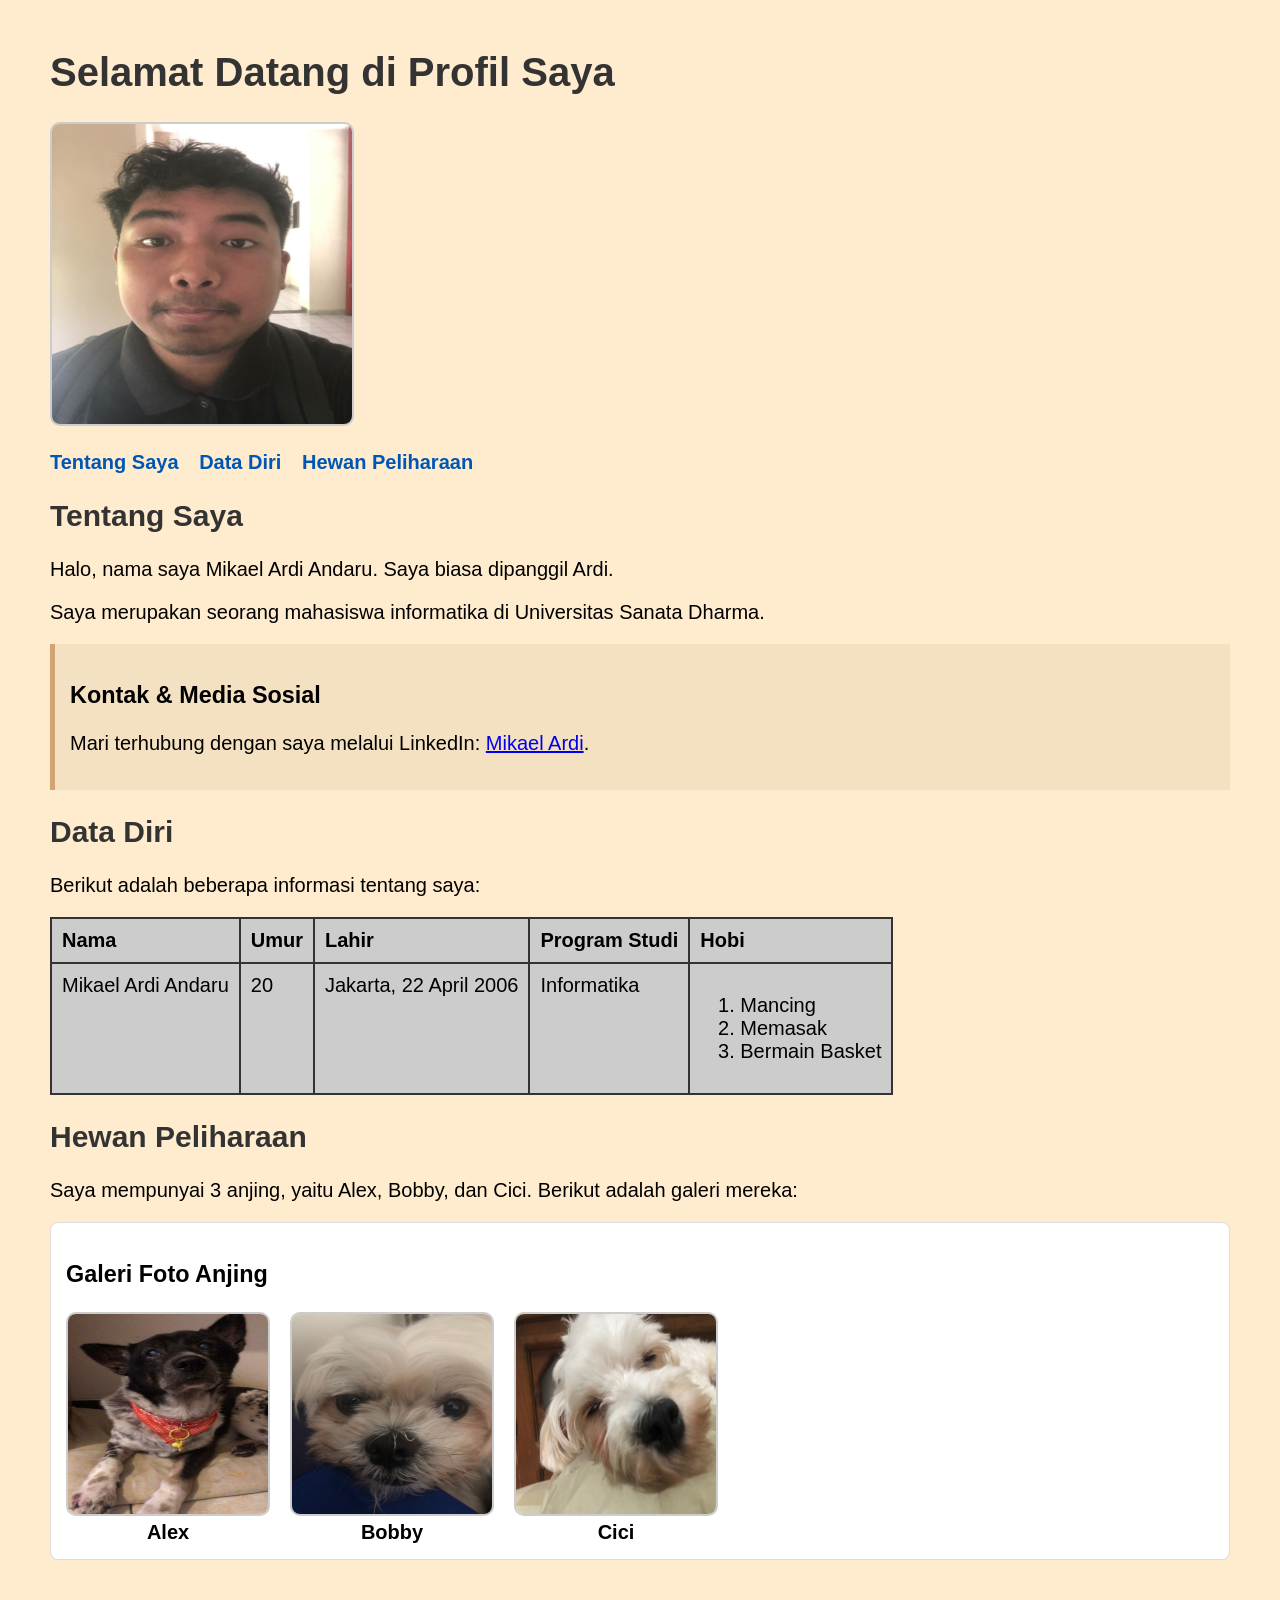
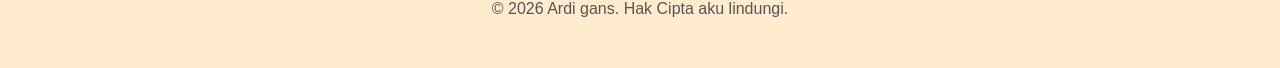
==== index.html @ 853bb018 "first commit" ====
<!DOCTYPE html>
<html lang="id">
    <head>
        <meta charset="UTF-8">
        <meta name="viewport" content="width=device-width, initial-scale=1.0">
        <title>Profil Mikael Ardi Andaru</title>
        <style>
            body {
                font-family: Calibri, sans-serif;
                margin: 50px;
                background-color: blanchedalmond;
                font-size: 20px;
            }
            h1, h2 {
                color: #333;
            }
            img {
                border: 2px solid #ccc;
                border-radius: 10px;
            }
            /* styling untuk tabel profil */
            table {
                background-color: #ccc;
                border-collapse: collapse;
                margin-bottom: 20px;
            }
            th, td {
                border: 2px solid #333;
                padding: 10px;
                text-align: left;
                vertical-align: top;
            }
            /* styling untuk foto anjing */
            .gallery {
                display: flex;
                gap: 20px;
            }
            figure {
                margin: 0;
                text-align: center;
                font-weight: bold;
            }
            nav ul {
                list-style-type: none;
                padding: 0;
            }
            nav ul li {
                display: inline;
                margin-right: 15px;
            }
            nav ul li a {
                text-decoration: none;
                color: #0056b3;
                font-weight: bold;
            }
            aside {
                background-color: #f4e1c1;
                padding: 15px;
                border-left: 5px solid #d4a373;
                margin-top: 20px;
            }
            footer {
                margin-top: 40px;
                text-align: center;
                font-size: 16px;
                color: #555;
            }
            article {
                background-color: #fff;
                padding: 15px;
                border-radius: 8px;
                border: 1px solid #ddd;
                margin-top: 10px;
            }
        </style>
    </head>
    <body>
        <header>
            <h1>Selamat Datang di Profil Saya</h1>
            <img src="ardi.jpeg" alt="Foto Ardi" width="300" height="300">
            <!-- nav -->
            <nav>
                <ul>
                    <li><a href="#tentang-saya">Tentang Saya</a></li>
                    <li><a href="#data-diri">Data Diri</a></li>
                    <li><a href="#hewan-peliharaan">Hewan Peliharaan</a></li>
                </ul>
            </nav>
        </header>

        <main>
            <section id="tentang-saya">
                <h2>Tentang Saya</h2>
                <p>Halo, nama saya Mikael Ardi Andaru. Saya biasa dipanggil Ardi.</p>
                <p>Saya merupakan seorang mahasiswa informatika di Universitas Sanata Dharma.</p>
                
                <!-- buat medsos -->
                <aside>
                    <h3>Kontak & Media Sosial</h3>
                    <p>Mari terhubung dengan saya melalui LinkedIn: <a href="https://www.linkedin.com/in/mikaelardi/" target="_blank">Mikael Ardi</a>.</p>
                </aside>
            </section>

            <section id="data-diri">
                <h2>Data Diri</h2>
                <p>Berikut adalah beberapa informasi tentang saya:</p>
                <table>
                    <thead>
                        <tr>
                            <th scope="col">Nama</th>
                            <th scope="col">Umur</th>
                            <th scope="col">Lahir</th>
                            <th scope="col">Program Studi</th>
                            <th scope="col">Hobi</th>
                        </tr>
                    </thead>
                    <tbody>
                        <tr>
                            <td>Mikael Ardi Andaru</td>
                            <td>20</td>
                            <td>Jakarta, 22 April 2006</td>
                            <td>Informatika</td>
                            <td>
                                <ol>
                                    <li>Mancing</li>
                                    <li>Memasak</li>
                                    <li>Bermain Basket</li>
                                </ol>
                            </td>
                        </tr>
                    </tbody>
                </table>
            </section>
            
            <section id="hewan-peliharaan">
                <h2>Hewan Peliharaan</h2>
                <p>Saya mempunyai 3 anjing, yaitu Alex, Bobby, dan Cici. Berikut adalah galeri mereka:</p>
                
                
                <article>
                    <h3>Galeri Foto Anjing</h3>
                    <div class="gallery">
                        <figure>
                            <img src="alex.jpeg" alt="Foto anjing bernama Alex" width="200" height="200">
                            <figcaption>Alex</figcaption>
                        </figure>
                        <figure>
                            <img src="bobby.jpeg" alt="Foto anjing bernama Bobby" width="200" height="200">
                            <figcaption>Bobby</figcaption>
                        </figure>
                        <figure>
                            <img src="cici.jpeg" alt="Foto anjing bernama Cici" width="200" height="200">
                            <figcaption>Cici</figcaption>
                        </figure>
                    </div>
                </article>
            </section>
        </main>

        <!-- ini buat footer -->
        <footer>
            <p>&copy; 2026 Ardi gans. Hak Cipta aku lindungi.</p>
        </footer>
    </body>
</html>
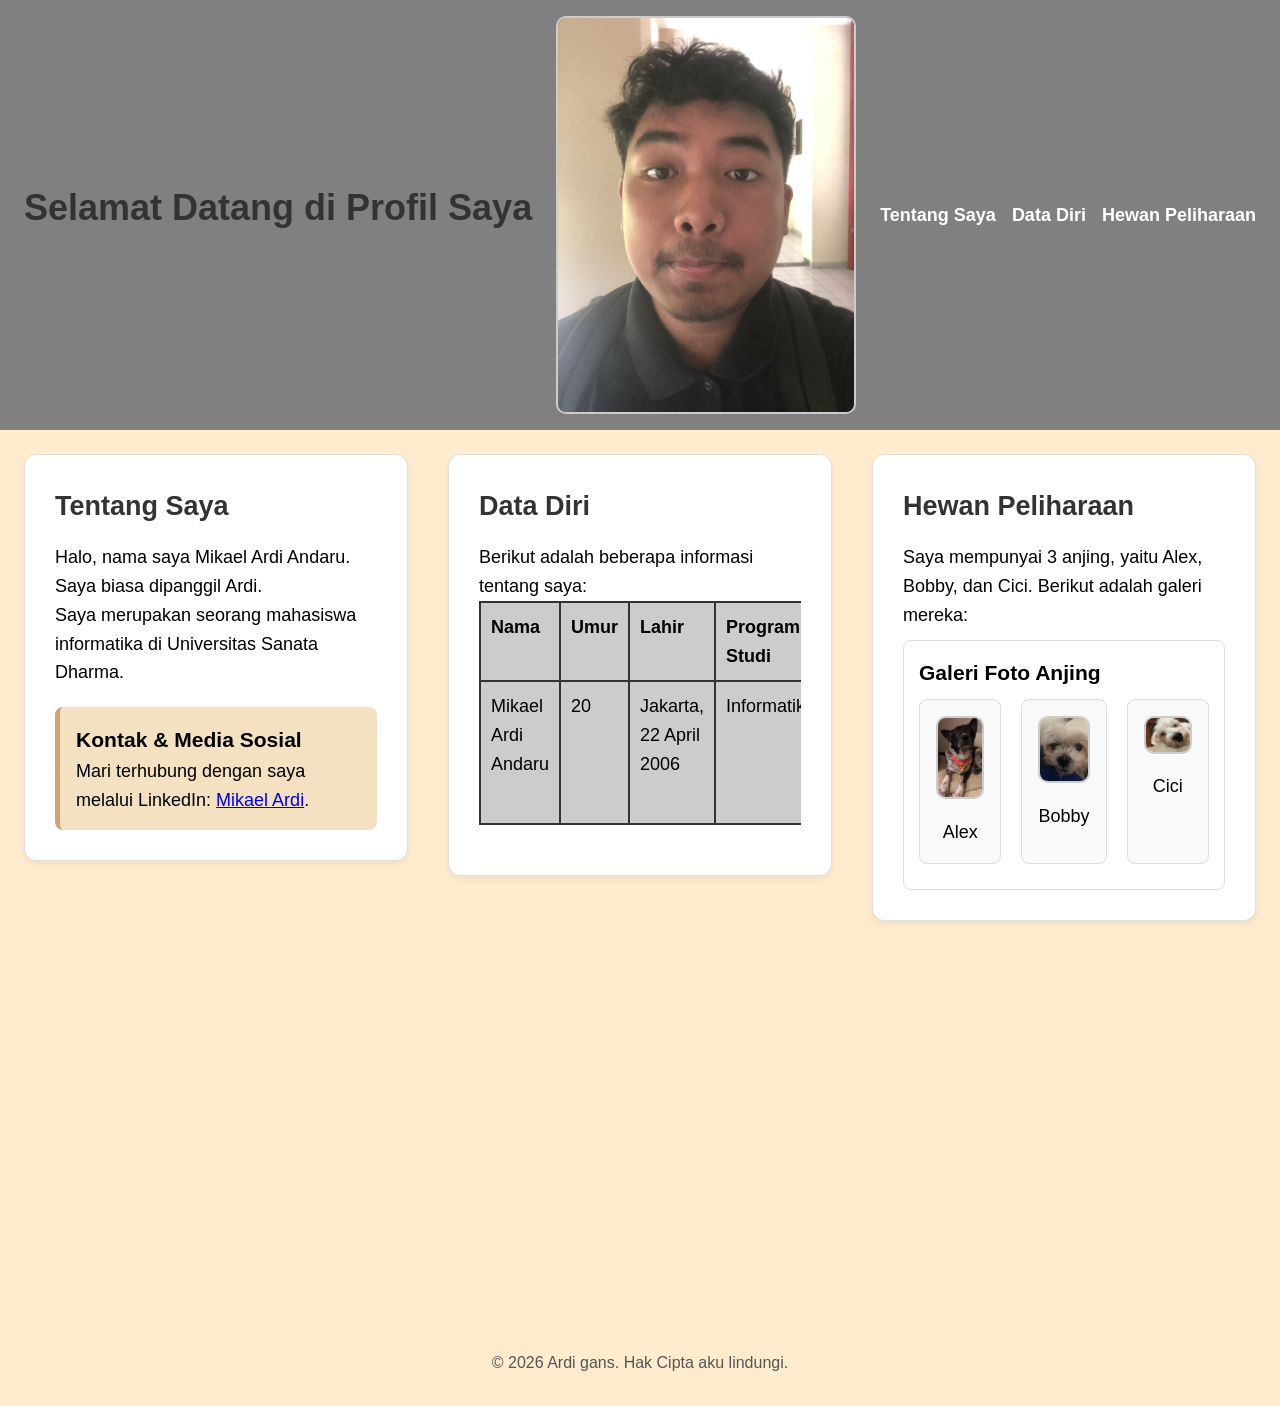
==== commit 968a6fc6: "First Commit For Laporan 2" ====
--- a/index.html
+++ b/index.html
@@ -4,75 +4,7 @@
         <meta charset="UTF-8">
         <meta name="viewport" content="width=device-width, initial-scale=1.0">
         <title>Profil Mikael Ardi Andaru</title>
-        <style>
-            body {
-                font-family: Calibri, sans-serif;
-                margin: 50px;
-                background-color: blanchedalmond;
-                font-size: 20px;
-            }
-            h1, h2 {
-                color: #333;
-            }
-            img {
-                border: 2px solid #ccc;
-                border-radius: 10px;
-            }
-            /* styling untuk tabel profil */
-            table {
-                background-color: #ccc;
-                border-collapse: collapse;
-                margin-bottom: 20px;
-            }
-            th, td {
-                border: 2px solid #333;
-                padding: 10px;
-                text-align: left;
-                vertical-align: top;
-            }
-            /* styling untuk foto anjing */
-            .gallery {
-                display: flex;
-                gap: 20px;
-            }
-            figure {
-                margin: 0;
-                text-align: center;
-                font-weight: bold;
-            }
-            nav ul {
-                list-style-type: none;
-                padding: 0;
-            }
-            nav ul li {
-                display: inline;
-                margin-right: 15px;
-            }
-            nav ul li a {
-                text-decoration: none;
-                color: #0056b3;
-                font-weight: bold;
-            }
-            aside {
-                background-color: #f4e1c1;
-                padding: 15px;
-                border-left: 5px solid #d4a373;
-                margin-top: 20px;
-            }
-            footer {
-                margin-top: 40px;
-                text-align: center;
-                font-size: 16px;
-                color: #555;
-            }
-            article {
-                background-color: #fff;
-                padding: 15px;
-                border-radius: 8px;
-                border: 1px solid #ddd;
-                margin-top: 10px;
-            }
-        </style>
+        <link rel="stylesheet" href="style.css">
     </head>
     <body>
         <header>
--- a/style.css
+++ b/style.css
@@ -0,0 +1,170 @@
+
+* {
+    margin: 0;
+    padding: 0;
+    box-sizing: border-box;
+}
+
+body {
+
+    font-family: Arial, sans-serif; 
+    line-height: 1.6; 
+    background-color: blanchedalmond; 
+    font-size: 18px; 
+}
+    
+
+header {
+    top: 0;
+    z-index: 100;
+    display: flex;
+    justify-content: space-between;
+    align-items: center;
+    flex-wrap: wrap; 
+    padding: 16px 24px;
+    background-color: gray;
+    color: white;
+}
+
+header nav ul {
+    display: flex;
+    gap: 16px;
+    list-style: none;
+    flex-wrap: wrap;
+}
+
+header nav a {
+    color: white;
+    text-decoration: none;
+    font-weight: bold;
+}
+
+
+h1, h2 {
+    color: #333;
+    margin-bottom: 15px; 
+}
+
+img {
+    border: 2px solid #ccc;
+    border-radius: 10px;
+    max-width: 100%;
+    height: auto;
+}
+
+
+table {
+    background-color: #ccc;
+    border-collapse: collapse;
+    margin-bottom: 20px;
+    width: 100%; 
+}
+
+th, td {
+    border: 2px solid #333;
+    padding: 10px;
+    text-align: left; 
+    vertical-align: top;
+}
+
+td ol {
+    padding-left: 25px; 
+    margin-top: 5px; 
+}
+
+
+main {
+    display: flex;
+    flex-direction: column; 
+    gap: 40px; 
+    padding: 24px;
+    min-height: 100vh;
+}
+
+main > section {
+    background-color: #ffffff;
+    padding: 30px;
+    border-radius: 12px; 
+    border: 1px solid #ddd;
+    box-shadow: 0 4px 6px rgba(0,0,0,0.05); 
+}
+
+aside {
+    background-color: #f4e1c1; 
+    padding: 16px;
+    border-left: 5px solid #d4a373; 
+    border-radius: 8px; 
+    margin-top: 20px;
+}
+
+article {
+    background-color: #fff;
+    padding: 15px;
+    border-radius: 8px;
+    border: 1px solid #ddd;
+    margin-top: 10px;
+}
+
+/* --- Grid pada Hewan Peliharaan --- */
+.gallery {
+    display: grid;
+    grid-template-columns: 1fr;
+    gap: 20px; 
+    padding: 10px 0;
+}
+
+.gallery figure {
+    border: 1px solid #ddd;
+    border-radius: 8px; 
+    padding: 16px;
+    text-align: center;
+    background-color: #f9f9f9;
+}
+
+.gallery figure img {
+    margin-bottom: 10px;
+}
+
+footer {
+    margin-top: 20px;
+    padding-bottom: 30px;
+    text-align: center;
+    font-size: 16px;
+    color: #555;
+}
+
+/* --- Media Query Mobile-First --- */
+@media (max-width: 767px) {
+    table {
+        display: block;
+        overflow-x: auto;
+    }
+}
+
+@media (min-width: 768px) {
+    .gallery {
+        grid-template-columns: repeat(2, 1fr);
+    }   
+    
+    main { 
+        flex-direction: row;
+        align-items: flex-start; 
+        flex-wrap: wrap; 
+    }
+    
+    main > section { 
+        flex: 1; 
+        min-width: 300px; 
+    }
+
+        table {
+        display: block;
+        overflow-x: auto;
+    }
+}
+
+@media (min-width: 992px) {
+    .gallery {
+        grid-template-columns: repeat(3, 1fr);
+    }
+}
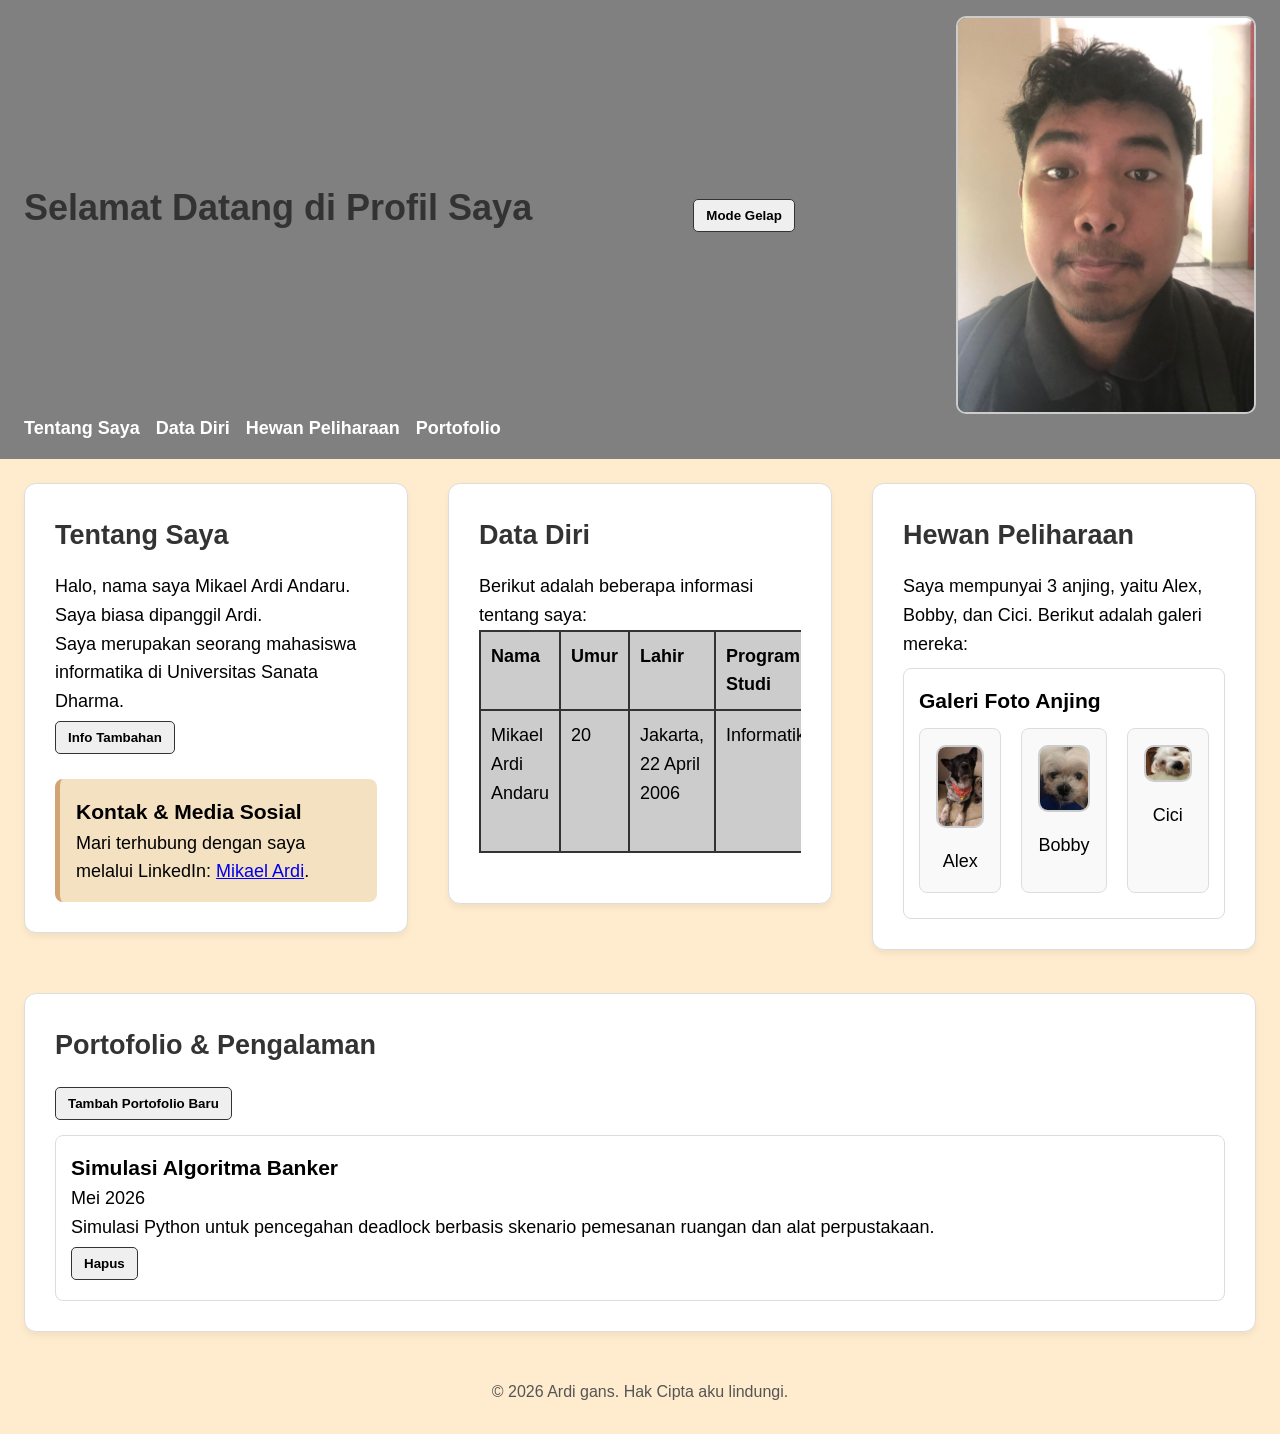
==== commit 4b9cc93f: "first commit: added dom" ====
--- a/index.html
+++ b/index.html
@@ -9,6 +9,9 @@
     <body>
         <header>
             <h1>Selamat Datang di Profil Saya</h1>
+            <!-- Tombol Dark Mode ditambahkan di sini -->
+            <button id="btn-tema">Mode Gelap</button>
+            
             <img src="ardi.jpeg" alt="Foto Ardi" width="300" height="300">
             <!-- nav -->
             <nav>
@@ -16,6 +19,7 @@
                     <li><a href="#tentang-saya">Tentang Saya</a></li>
                     <li><a href="#data-diri">Data Diri</a></li>
                     <li><a href="#hewan-peliharaan">Hewan Peliharaan</a></li>
+                    <li><a href="#portofolio">Portofolio</a></li>
                 </ul>
             </nav>
         </header>
@@ -25,6 +29,9 @@
                 <h2>Tentang Saya</h2>
                 <p>Halo, nama saya Mikael Ardi Andaru. Saya biasa dipanggil Ardi.</p>
                 <p>Saya merupakan seorang mahasiswa informatika di Universitas Sanata Dharma.</p>
+                
+                <!-- Tombol untuk menyembunyikan/menampilkan aside -->
+                <button id="btn-info">Info Tambahan</button>
                 
                 <!-- buat medsos -->
                 <aside>
@@ -68,7 +75,6 @@
                 <h2>Hewan Peliharaan</h2>
                 <p>Saya mempunyai 3 anjing, yaitu Alex, Bobby, dan Cici. Berikut adalah galeri mereka:</p>
                 
-                
                 <article>
                     <h3>Galeri Foto Anjing</h3>
                     <div class="gallery">
@@ -87,11 +93,21 @@
                     </div>
                 </article>
             </section>
+
+            <!-- Bagian Portofolio / Pengalaman Baru (Tugas Mandiri) -->
+            <section id="portofolio">
+                <h2>Portofolio & Pengalaman</h2>
+                <button id="btn-tambah">Tambah Portofolio Baru</button>
+                <div class="daftar-portofolio">
+                    <!-- Artikel akan di-render di sini menggunakan JavaScript -->
+                </div>
+            </section>
         </main>
 
         <!-- ini buat footer -->
         <footer>
             <p>&copy; 2026 Ardi gans. Hak Cipta aku lindungi.</p>
         </footer>
+        <script src="script.js"></script>
     </body>
 </html>
--- a/style.css
+++ b/style.css
@@ -1,4 +1,3 @@
-
 * {
     margin: 0;
     padding: 0;
@@ -6,14 +5,12 @@
 }
 
 body {
-
     font-family: Arial, sans-serif; 
     line-height: 1.6; 
     background-color: blanchedalmond; 
     font-size: 18px; 
 }
     
-
 header {
     top: 0;
     z-index: 100;
@@ -39,7 +36,6 @@
     font-weight: bold;
 }
 
-
 h1, h2 {
     color: #333;
     margin-bottom: 15px; 
@@ -52,7 +48,6 @@
     height: auto;
 }
 
-
 table {
     background-color: #ccc;
     border-collapse: collapse;
@@ -71,7 +66,6 @@
     padding-left: 25px; 
     margin-top: 5px; 
 }
-
 
 main {
     display: flex;
@@ -105,6 +99,15 @@
     margin-top: 10px;
 }
 
+button {
+    padding: 8px 12px;
+    margin: 5px 0;
+    cursor: pointer;
+    border-radius: 5px;
+    border: 1px solid #333;
+    font-weight: bold;
+}
+
 /* --- Grid pada Hewan Peliharaan --- */
 .gallery {
     display: grid;
@@ -131,6 +134,48 @@
     text-align: center;
     font-size: 16px;
     color: #555;
+}
+
+/* === TAMBAHAN DARI PRAKTIKUM === */
+
+/* Gaya Dark Mode */
+body.dark-mode {
+    background-color: #1a1a1a;
+    color: #f2f2f2;
+}
+
+/* Penyesuaian warna section dan teks saat Dark Mode aktif */
+body.dark-mode main > section {
+    background-color: #2c2c2c;
+    border-color: #444;
+}
+
+body.dark-mode h1, body.dark-mode h2, body.dark-mode h3 {
+    color: #fff;
+}
+
+body.dark-mode article {
+    background-color: #333;
+    border-color: #555;
+}
+
+body.dark-mode aside {
+    background-color: #4b4033;
+    border-color: #d4a373;
+}
+
+body.dark-mode .gallery figure {
+    background-color: #333;
+    border-color: #555;
+}
+
+body.dark-mode table {
+    background-color: #444;
+}
+
+/* Class untuk hide aside */
+.tersembunyi {
+    display: none;
 }
 
 /* --- Media Query Mobile-First --- */
@@ -157,7 +202,7 @@
         min-width: 300px; 
     }
 
-        table {
+    table {
         display: block;
         overflow-x: auto;
     }
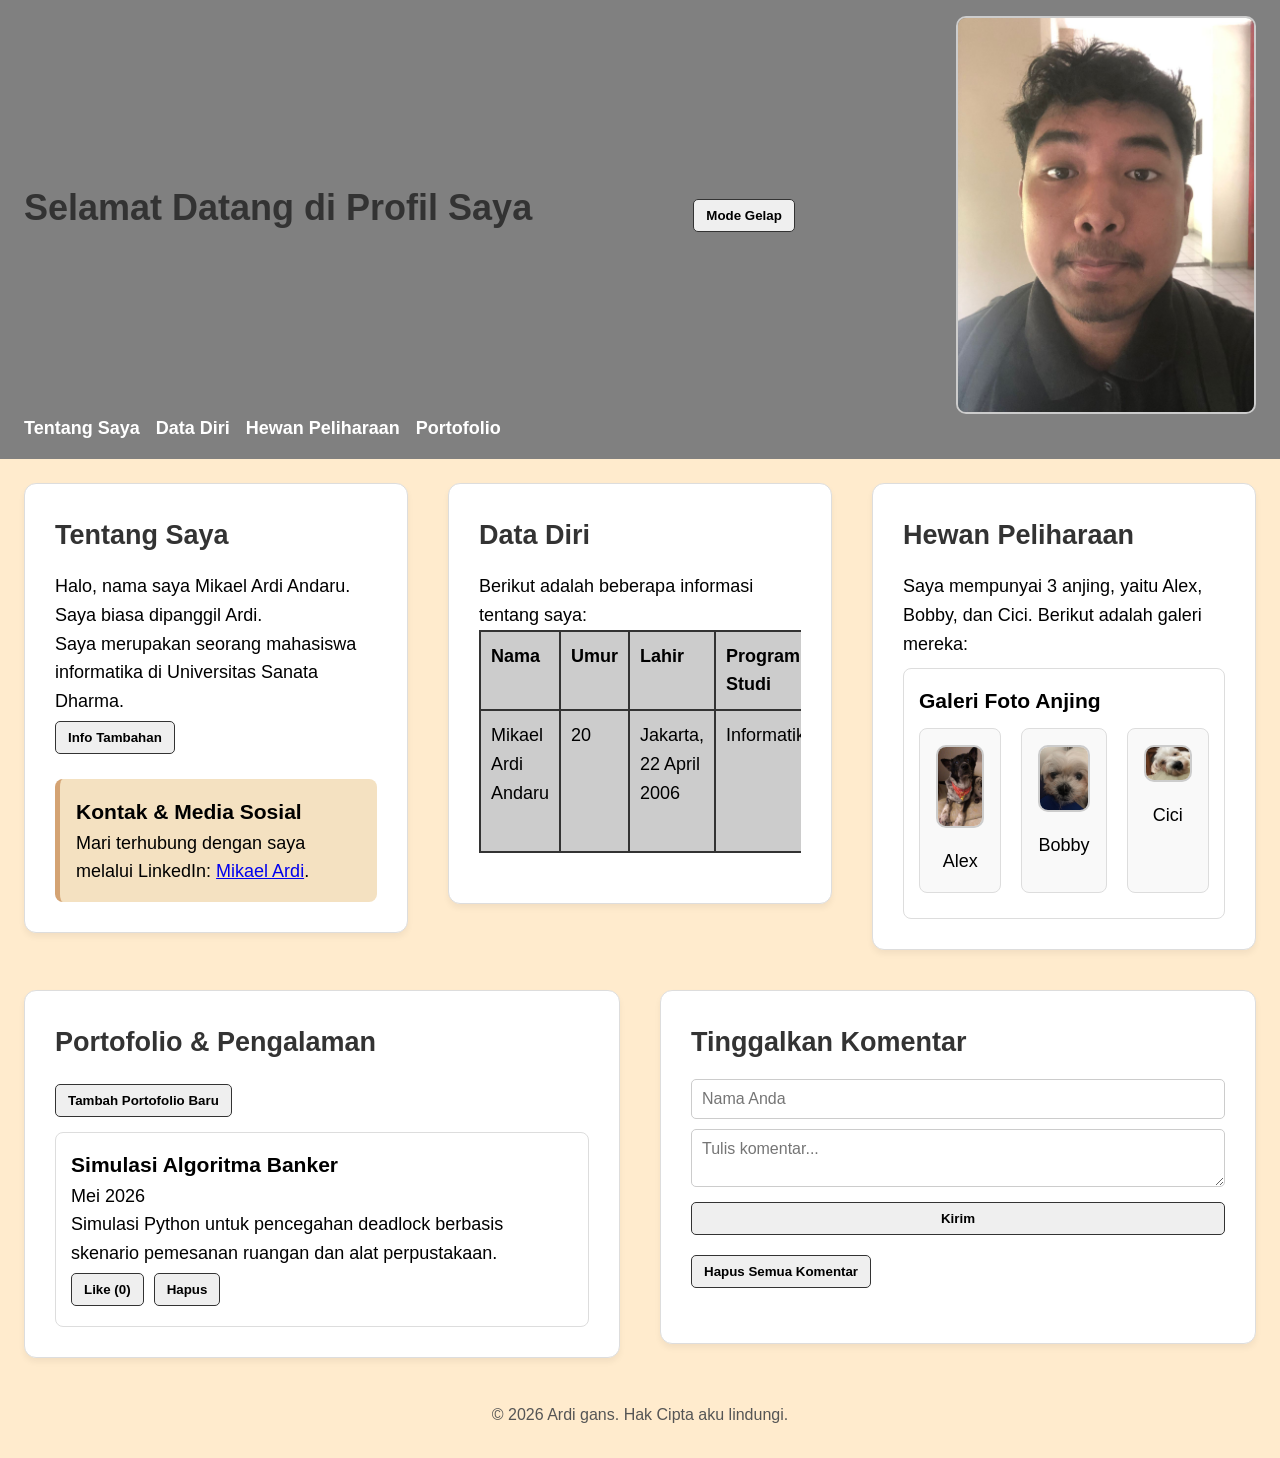
==== commit 64838b39: "commit:penerapanmodul5" ====
--- a/index.html
+++ b/index.html
@@ -9,7 +9,7 @@
     <body>
         <header>
             <h1>Selamat Datang di Profil Saya</h1>
-            <!-- Tombol Dark Mode ditambahkan di sini -->
+            <!-- Tombol Dark Mode -->
             <button id="btn-tema">Mode Gelap</button>
             
             <img src="ardi.jpeg" alt="Foto Ardi" width="300" height="300">
@@ -102,6 +102,22 @@
                     <!-- Artikel akan di-render di sini menggunakan JavaScript -->
                 </div>
             </section>
+            <!-- B.4 Langkah 3: Form Komentar HTML -->
+            <section id="komentar">
+                <h2>Tinggalkan Komentar</h2>
+                <form id="form-komentar">
+                    <input type="text" id="input-nama" placeholder="Nama Anda" required>
+                    <textarea id="input-pesan" placeholder="Tulis komentar..." required></textarea>
+                    <!-- Tugas Mandiri: pesan error di DOM -->
+                    <div id="error-pesan" style="color: red; display: none; margin-bottom: 10px; font-weight: bold;"></div>
+                    <button type="submit">Kirim</button>
+                </form>
+                
+                <!-- Tugas Mandiri: Tombol hapus semua komentar -->
+                <button id="btn-hapus-semua" style="margin-top: 15px;">Hapus Semua Komentar</button>
+                
+                <ul id="daftar-komentar" style="list-style: none; padding: 0; margin-top: 20px;"></ul>
+            </section>
         </main>
 
         <!-- ini buat footer -->
--- a/style.css
+++ b/style.css
@@ -136,8 +136,6 @@
     color: #555;
 }
 
-/* === TAMBAHAN DARI PRAKTIKUM === */
-
 /* Gaya Dark Mode */
 body.dark-mode {
     background-color: #1a1a1a;
@@ -176,6 +174,49 @@
 /* Class untuk hide aside */
 .tersembunyi {
     display: none;
+}
+
+/* untuk modul 5 */
+
+/* B.2 Langkah 1 - Efek Hover Artikel */
+.artikel-hover {
+    background-color: #eef4fb !important;
+    transition: background-color 0.3s ease;
+}
+
+body.dark-mode .artikel-hover {
+    background-color: #555 !important;
+}
+
+/* Gaya untuk list komentar */
+#daftar-komentar li {
+    background: #f9f9f9;
+    padding: 10px 15px;
+    border-radius: 8px;
+    border: 1px solid #ddd;
+    margin-bottom: 10px;
+    display: flex;
+    justify-content: space-between;
+    align-items: center;
+}
+
+body.dark-mode #daftar-komentar li {
+    background: #333;
+    border-color: #555;
+}
+
+form#form-komentar {
+    display: flex;
+    flex-direction: column;
+    gap: 10px;
+}
+
+form#form-komentar input, form#form-komentar textarea {
+    padding: 10px;
+    font-size: 16px;
+    font-family: inherit;
+    border-radius: 5px;
+    border: 1px solid #ccc;
 }
 
 /* --- Media Query Mobile-First --- */
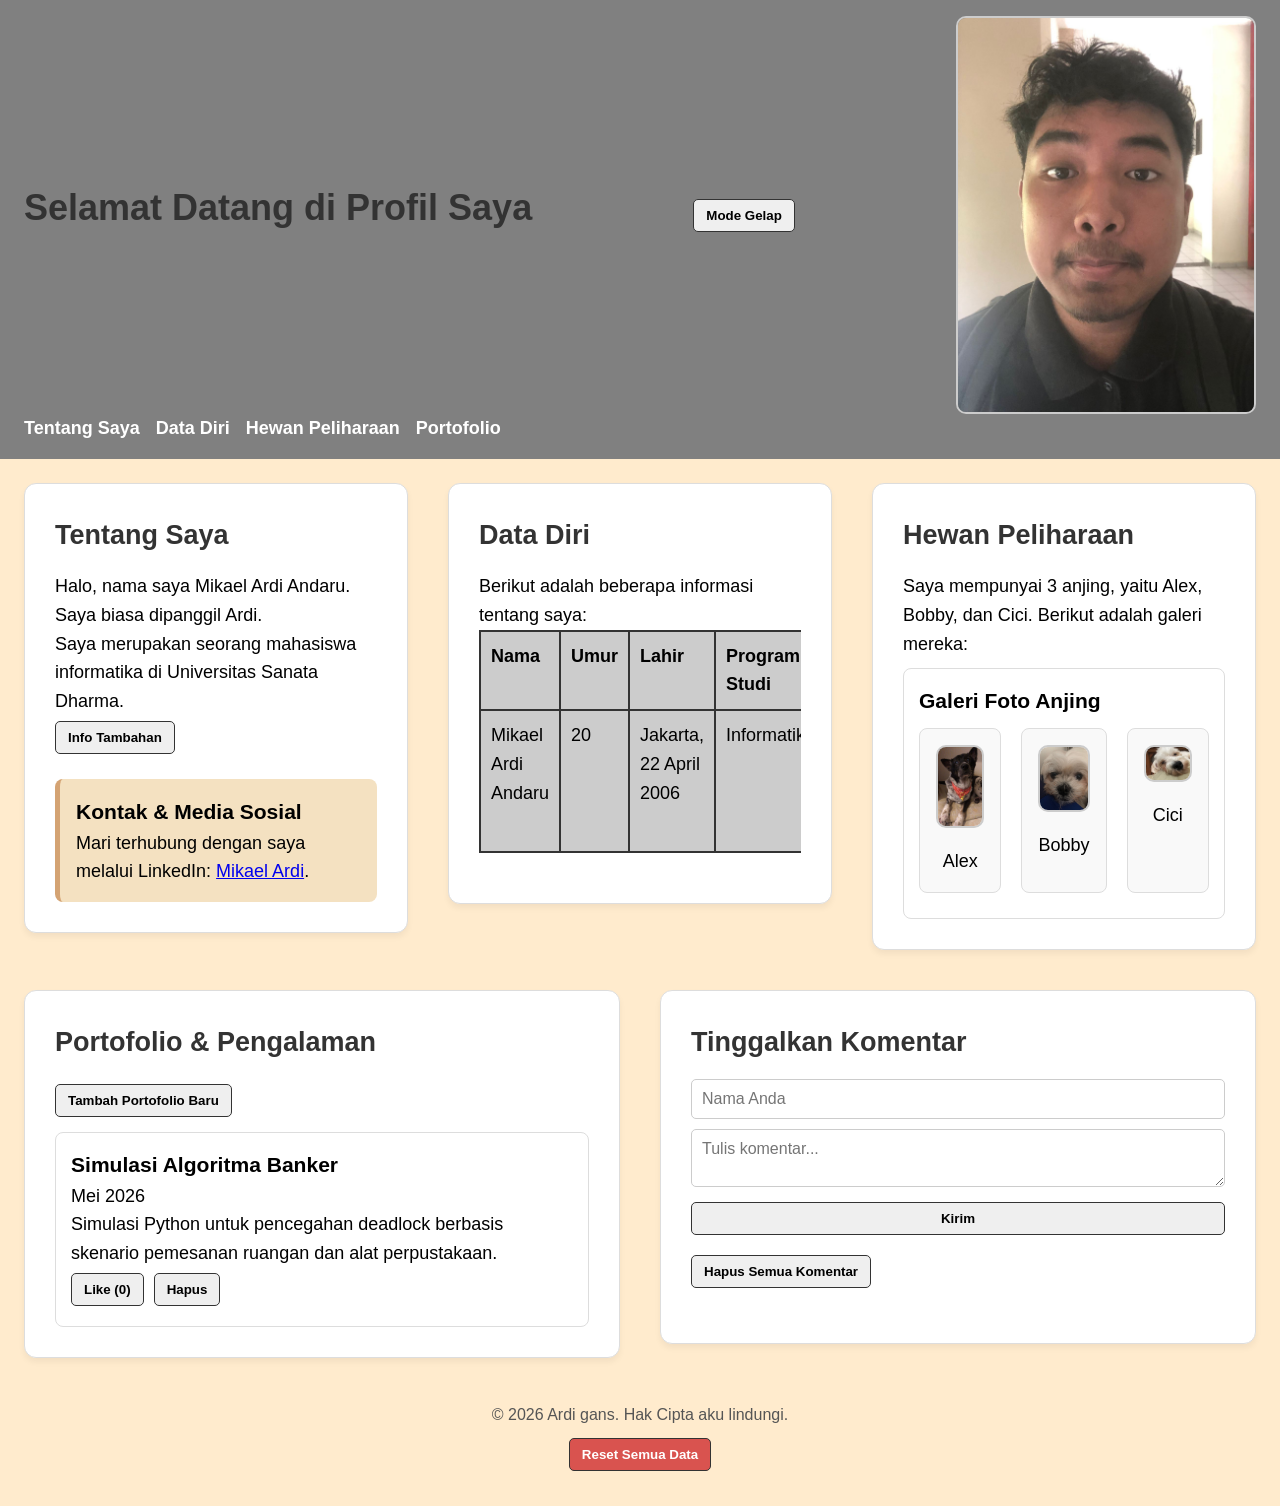
==== commit 3c85153f: "added localstorage" ====
--- a/index.html
+++ b/index.html
@@ -102,6 +102,7 @@
                     <!-- Artikel akan di-render di sini menggunakan JavaScript -->
                 </div>
             </section>
+            
             <!-- B.4 Langkah 3: Form Komentar HTML -->
             <section id="komentar">
                 <h2>Tinggalkan Komentar</h2>
@@ -123,6 +124,8 @@
         <!-- ini buat footer -->
         <footer>
             <p>&copy; 2026 Ardi gans. Hak Cipta aku lindungi.</p>
+            <!-- Tombol Reset Data Modul 7 -->
+            <button id="btn-reset" style="margin-top: 10px; background-color: #d9534f; color: white;">Reset Semua Data</button>
         </footer>
         <script src="script.js"></script>
     </body>
--- a/style.css
+++ b/style.css
@@ -142,7 +142,6 @@
     color: #f2f2f2;
 }
 
-/* Penyesuaian warna section dan teks saat Dark Mode aktif */
 body.dark-mode main > section {
     background-color: #2c2c2c;
     border-color: #444;
@@ -176,9 +175,7 @@
     display: none;
 }
 
-/* untuk modul 5 */
-
-/* B.2 Langkah 1 - Efek Hover Artikel */
+/* Efek Hover Artikel */
 .artikel-hover {
     background-color: #eef4fb !important;
     transition: background-color 0.3s ease;
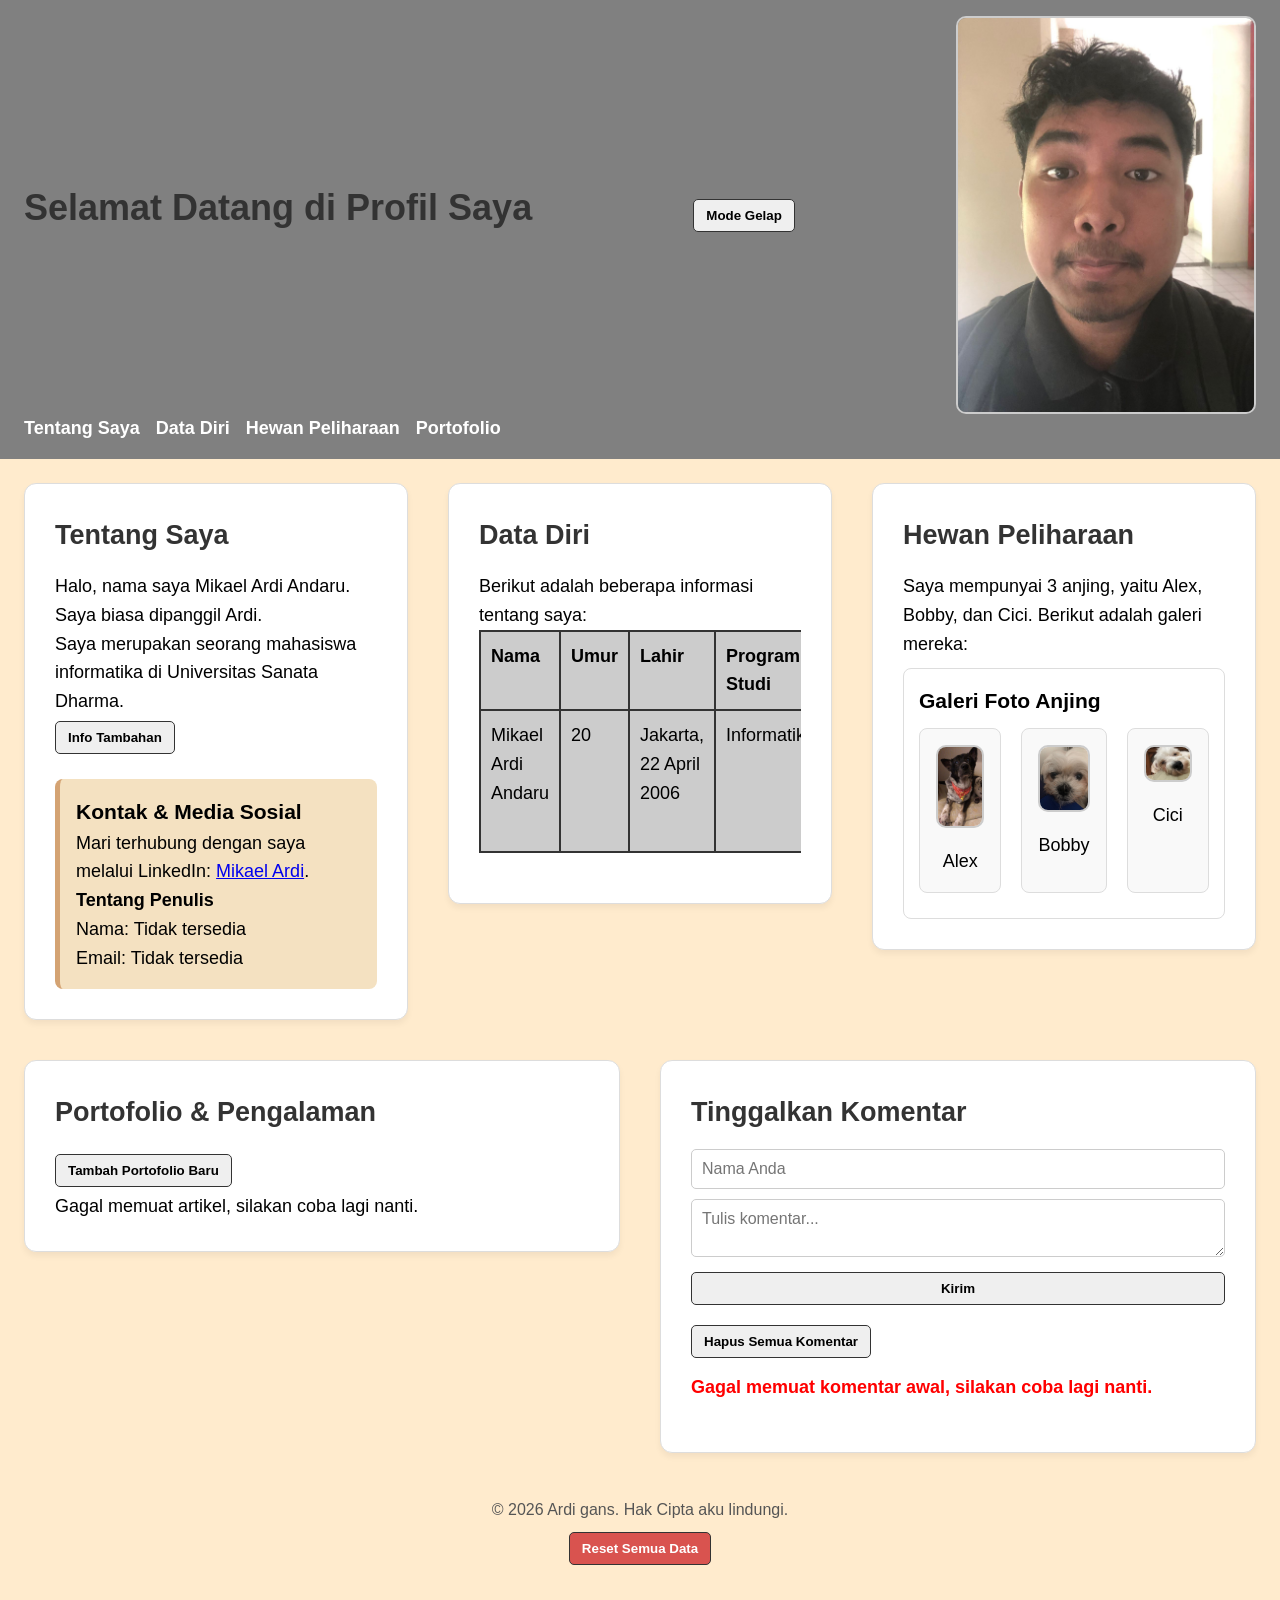
==== commit 2a321a3c: "added : modul 8 api" ====
--- a/index.html
+++ b/index.html
@@ -37,6 +37,11 @@
                 <aside>
                     <h3>Kontak & Media Sosial</h3>
                     <p>Mari terhubung dengan saya melalui LinkedIn: <a href="https://www.linkedin.com/in/mikaelardi/" target="_blank">Mikael Ardi</a>.</p>
+                    
+                    <!-- Modul 8 (B.6): Tentang Penulis, diisi dari API /users/1 -->
+                    <h4>Tentang Penulis</h4>
+                    <p>Nama: <span id="nama-penulis">Memuat...</span></p>
+                    <p>Email: <span id="email-penulis">Memuat...</span></p>
                 </aside>
             </section>
 
@@ -98,6 +103,8 @@
             <section id="portofolio">
                 <h2>Portofolio & Pengalaman</h2>
                 <button id="btn-tambah">Tambah Portofolio Baru</button>
+                <!-- Modul 8 (B.4): Indikator loading artikel dari API -->
+                <div id="loading"><span class="spinner"></span> Memuat artikel...</div>
                 <div class="daftar-portofolio">
                     <!-- Artikel akan di-render di sini menggunakan JavaScript -->
                 </div>
@@ -117,6 +124,10 @@
                 <!-- Tugas Mandiri: Tombol hapus semua komentar -->
                 <button id="btn-hapus-semua" style="margin-top: 15px;">Hapus Semua Komentar</button>
                 
+                <!-- Modul 8 (Tugas Mandiri): loading & pesan error untuk komentar dari API -->
+                <div id="loading-komentar"><span class="spinner"></span> Memuat komentar...</div>
+                <p id="error-komentar" class="pesan-error"></p>
+
                 <ul id="daftar-komentar" style="list-style: none; padding: 0; margin-top: 20px;"></ul>
             </section>
         </main>
--- a/style.css
+++ b/style.css
@@ -250,4 +250,41 @@
     .gallery {
         grid-template-columns: repeat(3, 1fr);
     }
-}+}
+
+/* --- Modul 8: Indikator Loading (spinner) & pesan error --- */
+#loading, #loading-komentar {
+    display: none;
+    margin: 10px 0;
+    font-weight: bold;
+}
+
+.spinner {
+    display: inline-block;
+    width: 20px;
+    height: 20px;
+    margin-right: 8px;
+    vertical-align: middle;
+    border: 3px solid #ccc;
+    border-top-color: #333;
+    border-radius: 50%;
+    animation: putar 0.8s linear infinite;
+}
+
+@keyframes putar {
+    to {
+        transform: rotate(360deg);
+    }
+}
+
+body.dark-mode .spinner {
+    border-color: #555;
+    border-top-color: #fff;
+}
+
+.pesan-error {
+    display: none;
+    color: red;
+    font-weight: bold;
+    margin-top: 10px;
+}
